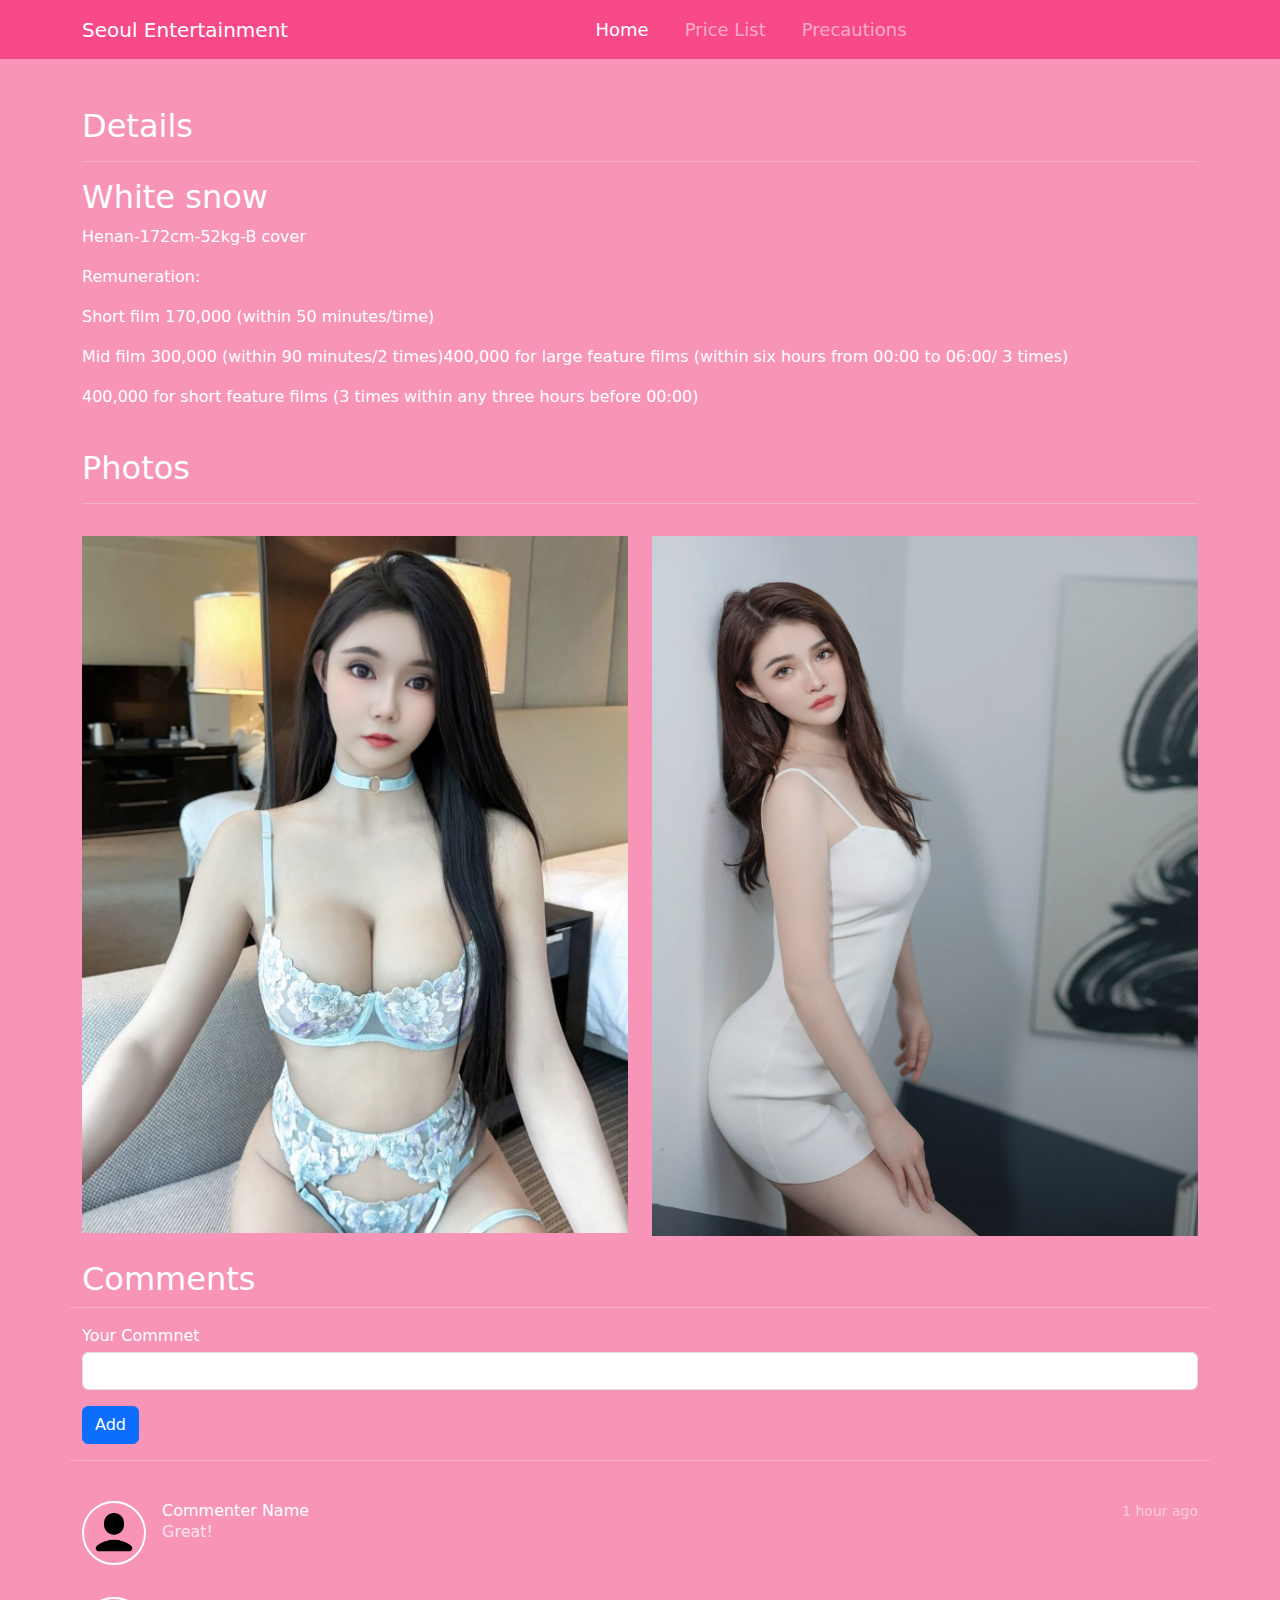
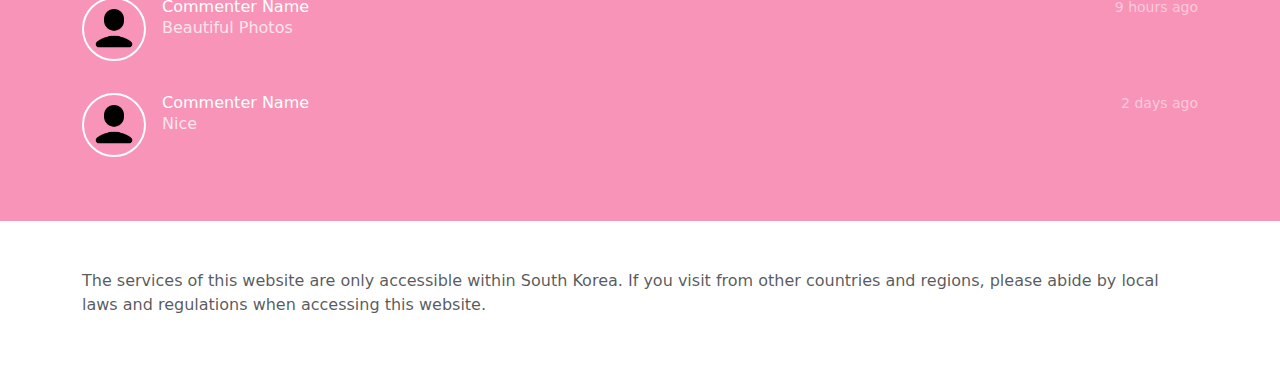
==== profile.html @ a060f77e "First" ====
<!doctype html>
<html lang="en" data-bs-theme="auto">

<head>
    <script src="assets/js/color-modes.js"></script>

    <meta charset="utf-8">
    <meta name="viewport" content="width=device-width, initial-scale=1">
    <meta name="description" content="">
    <meta name="author" content="Mark Otto, Jacob Thornton, and Bootstrap contributors">
    <meta name="generator" content="Hugo 0.118.2">
    <title>Album example · Bootstrap v5.3</title>

    <!-- <link rel="canonical" href="https://getbootstrap.com/docs/5.3/examples/album/"> -->



    <!-- <link rel="stylesheet" href="https://cdn.jsdelivr.net/npm/@docsearch/css@3"> -->

    <link href="assets/css/bootstrap.min.css" rel="stylesheet">

    <style>
        .bd-placeholder-img {
            font-size: 1.125rem;
            text-anchor: middle;
            -webkit-user-select: none;
            -moz-user-select: none;
            user-select: none;
        }

        @media (min-width: 768px) {
            .bd-placeholder-img-lg {
                font-size: 3.5rem;
            }
        }

        .b-example-divider {
            width: 100%;
            height: 3rem;
            background-color: rgba(0, 0, 0, .1);
            border: solid rgba(0, 0, 0, .15);
            border-width: 1px 0;
            box-shadow: inset 0 .5em 1.5em rgba(0, 0, 0, .1), inset 0 .125em .5em rgba(0, 0, 0, .15);
        }

        .b-example-vr {
            flex-shrink: 0;
            width: 1.5rem;
            height: 100vh;
        }

        .bi {
            vertical-align: -.125em;
            fill: currentColor;
        }

        .nav-scroller {
            position: relative;
            z-index: 2;
            height: 2.75rem;
            overflow-y: hidden;
        }

        .nav-scroller .nav {
            display: flex;
            flex-wrap: nowrap;
            padding-bottom: 1rem;
            margin-top: -1px;
            overflow-x: auto;
            text-align: center;
            white-space: nowrap;
            -webkit-overflow-scrolling: touch;
        }

        .btn-bd-primary {
            --bd-violet-bg: #712cf9;
            --bd-violet-rgb: 112.520718, 44.062154, 249.437846;

            --bs-btn-font-weight: 600;
            --bs-btn-color: var(--bs-white);
            --bs-btn-bg: var(--bd-violet-bg);
            --bs-btn-border-color: var(--bd-violet-bg);
            --bs-btn-hover-color: var(--bs-white);
            --bs-btn-hover-bg: #6528e0;
            --bs-btn-hover-border-color: #6528e0;
            --bs-btn-focus-shadow-rgb: var(--bd-violet-rgb);
            --bs-btn-active-color: var(--bs-btn-hover-color);
            --bs-btn-active-bg: #5a23c8;
            --bs-btn-active-border-color: #5a23c8;
        }

        .bd-mode-toggle {
            z-index: 1500;
        }

        .bd-mode-toggle .dropdown-menu .active .bi {
            display: block !important;
        }


        .nav-item {
            margin: 0 10px;
            font-size: 18px;
        }

        .card img {
            width: 100%;
            height: 400px;
            border-radius: var(--bs-border-radius);
        }
        nav.navbar {
            background-color: #f84a88 !important;
        }
        .bg-body-tertiary {
            background-color: #f794b7 !important;
        }

        .photos img {
            max-height: 700px;
        }

        @media (max-width: 990px) {
            .card img {
                height: auto;
            }
        }
        ul, li {
            list-style: none;
            padding: 0;
            margin: 0;
        }
        .comments-list img {
            border: 2px solid #fff;
            padding: 5px;
        }
    </style>


</head>

<body>
    <svg xmlns="http://www.w3.org/2000/svg" class="d-none">
        <symbol id="check2" viewBox="0 0 16 16">
            <path
                d="M13.854 3.646a.5.5 0 0 1 0 .708l-7 7a.5.5 0 0 1-.708 0l-3.5-3.5a.5.5 0 1 1 .708-.708L6.5 10.293l6.646-6.647a.5.5 0 0 1 .708 0z" />
        </symbol>
        <symbol id="circle-half" viewBox="0 0 16 16">
            <path d="M8 15A7 7 0 1 0 8 1v14zm0 1A8 8 0 1 1 8 0a8 8 0 0 1 0 16z" />
        </symbol>
        <symbol id="moon-stars-fill" viewBox="0 0 16 16">
            <path
                d="M6 .278a.768.768 0 0 1 .08.858 7.208 7.208 0 0 0-.878 3.46c0 4.021 3.278 7.277 7.318 7.277.527 0 1.04-.055 1.533-.16a.787.787 0 0 1 .81.316.733.733 0 0 1-.031.893A8.349 8.349 0 0 1 8.344 16C3.734 16 0 12.286 0 7.71 0 4.266 2.114 1.312 5.124.06A.752.752 0 0 1 6 .278z" />
            <path
                d="M10.794 3.148a.217.217 0 0 1 .412 0l.387 1.162c.173.518.579.924 1.097 1.097l1.162.387a.217.217 0 0 1 0 .412l-1.162.387a1.734 1.734 0 0 0-1.097 1.097l-.387 1.162a.217.217 0 0 1-.412 0l-.387-1.162A1.734 1.734 0 0 0 9.31 6.593l-1.162-.387a.217.217 0 0 1 0-.412l1.162-.387a1.734 1.734 0 0 0 1.097-1.097l.387-1.162zM13.863.099a.145.145 0 0 1 .274 0l.258.774c.115.346.386.617.732.732l.774.258a.145.145 0 0 1 0 .274l-.774.258a1.156 1.156 0 0 0-.732.732l-.258.774a.145.145 0 0 1-.274 0l-.258-.774a1.156 1.156 0 0 0-.732-.732l-.774-.258a.145.145 0 0 1 0-.274l.774-.258c.346-.115.617-.386.732-.732L13.863.1z" />
        </symbol>
        <symbol id="sun-fill" viewBox="0 0 16 16">
            <path
                d="M8 12a4 4 0 1 0 0-8 4 4 0 0 0 0 8zM8 0a.5.5 0 0 1 .5.5v2a.5.5 0 0 1-1 0v-2A.5.5 0 0 1 8 0zm0 13a.5.5 0 0 1 .5.5v2a.5.5 0 0 1-1 0v-2A.5.5 0 0 1 8 13zm8-5a.5.5 0 0 1-.5.5h-2a.5.5 0 0 1 0-1h2a.5.5 0 0 1 .5.5zM3 8a.5.5 0 0 1-.5.5h-2a.5.5 0 0 1 0-1h2A.5.5 0 0 1 3 8zm10.657-5.657a.5.5 0 0 1 0 .707l-1.414 1.415a.5.5 0 1 1-.707-.708l1.414-1.414a.5.5 0 0 1 .707 0zm-9.193 9.193a.5.5 0 0 1 0 .707L3.05 13.657a.5.5 0 0 1-.707-.707l1.414-1.414a.5.5 0 0 1 .707 0zm9.193 2.121a.5.5 0 0 1-.707 0l-1.414-1.414a.5.5 0 0 1 .707-.707l1.414 1.414a.5.5 0 0 1 0 .707zM4.464 4.465a.5.5 0 0 1-.707 0L2.343 3.05a.5.5 0 1 1 .707-.707l1.414 1.414a.5.5 0 0 1 0 .708z" />
        </symbol>
    </svg>

    <nav class="navbar navbar-expand-lg navbar-dark bg-dark" aria-label="Eighth navbar example">
        <div class="container">
            <a class="navbar-brand" href="#">Seoul Entertainment</a>
            <button class="navbar-toggler" type="button" data-bs-toggle="collapse" data-bs-target="#navbarsExample07"
                aria-controls="navbarsExample07" aria-expanded="false" aria-label="Toggle navigation">
                <span class="navbar-toggler-icon"></span>
            </button>

            <div class="collapse navbar-collapse" id="navbarsExample07">
                <ul class="navbar-nav mx-auto mb-2 mb-lg-0">
                    <li class="nav-item">
                        <a class="nav-link active" aria-current="page" href="#">Home</a>
                    </li>
                    <li class="nav-item">
                        <a class="nav-link" href="#">Price List</a>
                    </li>
                    <li class="nav-item">
                        <a class="nav-link" href="#">Precautions</a>
                    </li>
                </ul>
            </div>
        </div>
    </nav>

    <main>

        <!-- <section class="py-5 text-center container">
    <div class="row py-lg-5">
      <div class="col-lg-6 col-md-8 mx-auto">
        <h1 class="fw-light">Album example</h1>
        <p class="lead text-body-secondary">Something short and leading about the collection below—its contents, the creator, etc. Make it short and sweet, but not too short so folks don’t simply skip over it entirely.</p>
        <p>
          <a href="#" class="btn btn-primary my-2">Main call to action</a>
          <a href="#" class="btn btn-secondary my-2">Secondary action</a>
        </p>
      </div>
    </div>
  </section> -->

        <div class="album py-5 bg-body-tertiary text-white">
            <div class="container">
                <div class="row">
                    <div class="col">
                        <h2>Details</h2>
                        <hr />
                        <h2>White snow</h2>
                        <p>Henan-172cm-52kg-B cover</p>
                        <p>Remuneration:</p>
                        <p>Short film 170,000 (within 50 minutes/time)</p>
                        <p>Mid film 300,000 (within 90 minutes/2 times)400,000 for large feature films (within six hours from 00:00 to 06:00/ 3 times)</p>
                        <p>400,000 for short feature films (3 times within any three hours before 00:00)</p>
                    </div>
                    <div class="photos mt-4">
                        <h2>Photos</h2>
                        <hr />
                        <div class="row">
                            <div class="col-lg-6 mt-3">
                                <img src="assets/images/5e1b2d12f1417547eadc94c6ebc849d1.jpeg" class="w-100">
                            </div>
                            <div class="col-lg-6 mt-3">
                                <img src="assets/images/IMG_5085.jpeg" class="w-100">
                            </div>
                        </div>
                    </div>

                    <div class="comments mt-4">
                        <div class="row">
                            <h2>Comments</h2>
                            <hr />
                            <div class="col-12 pb-3">
                                <form action="" method="post">
                                    <div class="form-group">
                                        <label for="comment">Your Commnet</label>
                                        <input type="text" class="form-control mt-1" id="comment" name="comment">
                                    </div>
                                    <button type="submit" class="btn btn-primary mt-3">Add</button>
                                </form>
                            </div>
                            <hr />
                            <div class="col-12 mt-2">
                                <ul class="comments-list">
                                    <li>
                                        <a href="#" class="list-group-item list-group-item-action d-flex gap-3 py-3" aria-current="true">
                                            <img src="assets/images/user.png" alt="twbs" width="64" height="64" class="rounded-circle flex-shrink-0">
                                            <div class="d-flex gap-2 w-100 justify-content-between">
                                              <div>
                                                <h6 class="mb-0">Commenter Name</h6>
                                                <p class="mb-0 opacity-75">Great!</p>
                                              </div>
                                              <small class="opacity-50 text-nowrap">1 hour ago</small>
                                            </div>
                                        </a>
                                    </li>
                                    <li>
                                        <a href="#" class="list-group-item list-group-item-action d-flex gap-3 py-3" aria-current="true">
                                            <img src="assets/images/user.png" alt="twbs" width="64" height="64" class="rounded-circle flex-shrink-0">
                                            <div class="d-flex gap-2 w-100 justify-content-between">
                                              <div>
                                                <h6 class="mb-0">Commenter Name</h6>
                                                <p class="mb-0 opacity-75">Beautiful Photos</p>
                                              </div>
                                              <small class="opacity-50 text-nowrap">9 hours ago</small>
                                            </div>
                                        </a>
                                    </li>
                                    <li>
                                        <a href="#" class="list-group-item list-group-item-action d-flex gap-3 py-3" aria-current="true">
                                            <img src="assets/images/user.png" alt="twbs" width="64" height="64" class="rounded-circle flex-shrink-0">
                                            <div class="d-flex gap-2 w-100 justify-content-between">
                                              <div>
                                                <h6 class="mb-0">Commenter Name</h6>
                                                <p class="mb-0 opacity-75">Nice</p>
                                              </div>
                                              <small class="opacity-50 text-nowrap">2 days ago</small>
                                            </div>
                                        </a>
                                    </li>
                                </ul>
                            </div>
                        </div>
                    </div>
                </div>
            </div>
        </div>

    </main>

    <footer class="text-body-secondary py-5">
        <div class="container">
            <!-- <p class="float-end mb-1">
      <a href="#">Back to top</a>
    </p> -->
            <p class="mb-1">
                The services of this website are only accessible within South Korea. If you visit from other countries
                and regions, please abide by local laws and regulations when accessing this website.
            </p>
        </div>
    </footer>
    <script src="assets/js/bootstrap.bundle.min.js"></script>

</body>

</html>
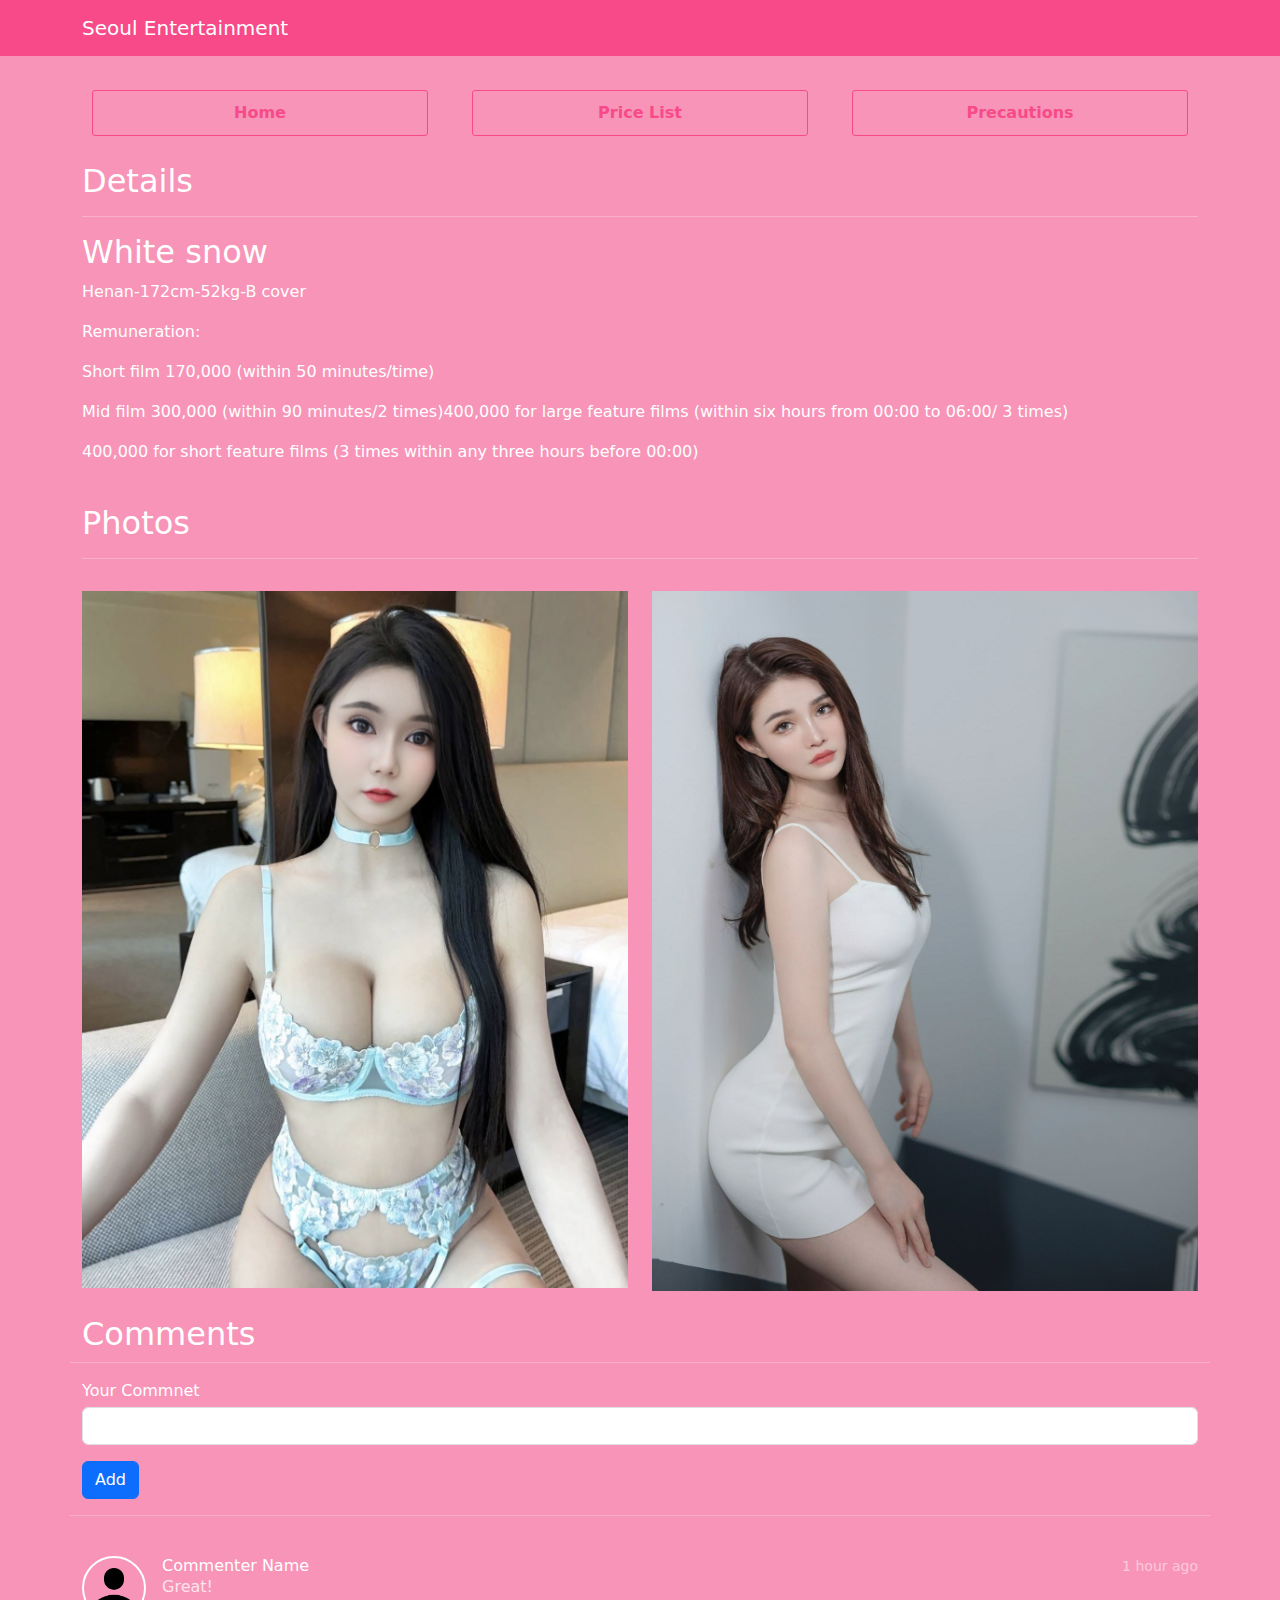
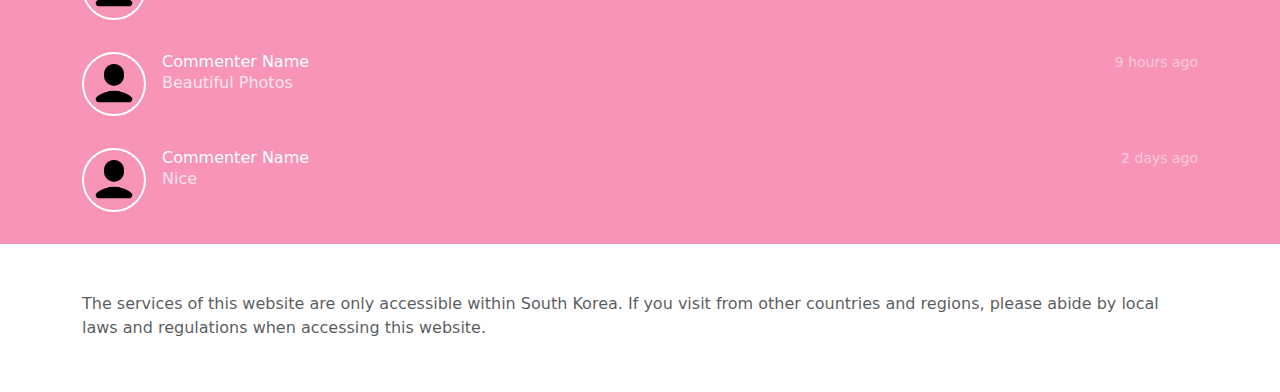
==== commit 775efd77: "Update Menu" ====
--- a/profile.html
+++ b/profile.html
@@ -9,7 +9,7 @@
     <meta name="description" content="">
     <meta name="author" content="Mark Otto, Jacob Thornton, and Bootstrap contributors">
     <meta name="generator" content="Hugo 0.118.2">
-    <title>Album example · Bootstrap v5.3</title>
+    <title>Seoul Entertainment</title>
 
     <!-- <link rel="canonical" href="https://getbootstrap.com/docs/5.3/examples/album/"> -->
 
@@ -115,71 +115,22 @@
             background-color: #f794b7 !important;
         }
 
-        .photos img {
-            max-height: 700px;
-        }
-
-        @media (max-width: 990px) {
-            .card img {
-                height: auto;
-            }
-        }
-        ul, li {
-            list-style: none;
-            padding: 0;
-            margin: 0;
-        }
-        .comments-list img {
-            border: 2px solid #fff;
-            padding: 5px;
-        }
     </style>
 
+    <link rel="stylesheet" href="assets/css/style.css">
+
 
 </head>
 
 <body>
-    <svg xmlns="http://www.w3.org/2000/svg" class="d-none">
-        <symbol id="check2" viewBox="0 0 16 16">
-            <path
-                d="M13.854 3.646a.5.5 0 0 1 0 .708l-7 7a.5.5 0 0 1-.708 0l-3.5-3.5a.5.5 0 1 1 .708-.708L6.5 10.293l6.646-6.647a.5.5 0 0 1 .708 0z" />
-        </symbol>
-        <symbol id="circle-half" viewBox="0 0 16 16">
-            <path d="M8 15A7 7 0 1 0 8 1v14zm0 1A8 8 0 1 1 8 0a8 8 0 0 1 0 16z" />
-        </symbol>
-        <symbol id="moon-stars-fill" viewBox="0 0 16 16">
-            <path
-                d="M6 .278a.768.768 0 0 1 .08.858 7.208 7.208 0 0 0-.878 3.46c0 4.021 3.278 7.277 7.318 7.277.527 0 1.04-.055 1.533-.16a.787.787 0 0 1 .81.316.733.733 0 0 1-.031.893A8.349 8.349 0 0 1 8.344 16C3.734 16 0 12.286 0 7.71 0 4.266 2.114 1.312 5.124.06A.752.752 0 0 1 6 .278z" />
-            <path
-                d="M10.794 3.148a.217.217 0 0 1 .412 0l.387 1.162c.173.518.579.924 1.097 1.097l1.162.387a.217.217 0 0 1 0 .412l-1.162.387a1.734 1.734 0 0 0-1.097 1.097l-.387 1.162a.217.217 0 0 1-.412 0l-.387-1.162A1.734 1.734 0 0 0 9.31 6.593l-1.162-.387a.217.217 0 0 1 0-.412l1.162-.387a1.734 1.734 0 0 0 1.097-1.097l.387-1.162zM13.863.099a.145.145 0 0 1 .274 0l.258.774c.115.346.386.617.732.732l.774.258a.145.145 0 0 1 0 .274l-.774.258a1.156 1.156 0 0 0-.732.732l-.258.774a.145.145 0 0 1-.274 0l-.258-.774a1.156 1.156 0 0 0-.732-.732l-.774-.258a.145.145 0 0 1 0-.274l.774-.258c.346-.115.617-.386.732-.732L13.863.1z" />
-        </symbol>
-        <symbol id="sun-fill" viewBox="0 0 16 16">
-            <path
-                d="M8 12a4 4 0 1 0 0-8 4 4 0 0 0 0 8zM8 0a.5.5 0 0 1 .5.5v2a.5.5 0 0 1-1 0v-2A.5.5 0 0 1 8 0zm0 13a.5.5 0 0 1 .5.5v2a.5.5 0 0 1-1 0v-2A.5.5 0 0 1 8 13zm8-5a.5.5 0 0 1-.5.5h-2a.5.5 0 0 1 0-1h2a.5.5 0 0 1 .5.5zM3 8a.5.5 0 0 1-.5.5h-2a.5.5 0 0 1 0-1h2A.5.5 0 0 1 3 8zm10.657-5.657a.5.5 0 0 1 0 .707l-1.414 1.415a.5.5 0 1 1-.707-.708l1.414-1.414a.5.5 0 0 1 .707 0zm-9.193 9.193a.5.5 0 0 1 0 .707L3.05 13.657a.5.5 0 0 1-.707-.707l1.414-1.414a.5.5 0 0 1 .707 0zm9.193 2.121a.5.5 0 0 1-.707 0l-1.414-1.414a.5.5 0 0 1 .707-.707l1.414 1.414a.5.5 0 0 1 0 .707zM4.464 4.465a.5.5 0 0 1-.707 0L2.343 3.05a.5.5 0 1 1 .707-.707l1.414 1.414a.5.5 0 0 1 0 .708z" />
-        </symbol>
-    </svg>
 
     <nav class="navbar navbar-expand-lg navbar-dark bg-dark" aria-label="Eighth navbar example">
         <div class="container">
-            <a class="navbar-brand" href="#">Seoul Entertainment</a>
+            <a class="navbar-brand" href="index.html">Seoul Entertainment</a>
             <button class="navbar-toggler" type="button" data-bs-toggle="collapse" data-bs-target="#navbarsExample07"
                 aria-controls="navbarsExample07" aria-expanded="false" aria-label="Toggle navigation">
                 <span class="navbar-toggler-icon"></span>
             </button>
-
-            <div class="collapse navbar-collapse" id="navbarsExample07">
-                <ul class="navbar-nav mx-auto mb-2 mb-lg-0">
-                    <li class="nav-item">
-                        <a class="nav-link active" aria-current="page" href="#">Home</a>
-                    </li>
-                    <li class="nav-item">
-                        <a class="nav-link" href="#">Price List</a>
-                    </li>
-                    <li class="nav-item">
-                        <a class="nav-link" href="#">Precautions</a>
-                    </li>
-                </ul>
-            </div>
         </div>
     </nav>
 
@@ -198,8 +149,21 @@
     </div>
   </section> -->
 
-        <div class="album py-5 bg-body-tertiary text-white">
+        <div class="album pt-2 pb-3 bg-body-tertiary text-white">
             <div class="container">
+
+                <div class="row menu text-center my-3">
+                    <div class="col-4">
+                        <a href="index.html">Home</a>
+                    </div>
+                    <div class="col-4">
+                        <a href="">Price List</a>
+                    </div>
+                    <div class="col-4">
+                        <a href="">Precautions</a>
+                    </div>
+                </div>
+                
                 <div class="row">
                     <div class="col">
                         <h2>Details</h2>
--- a/assets/css/style.css
+++ b/assets/css/style.css
@@ -0,0 +1,75 @@
+ul, li {
+    list-style: none;
+    padding: 0;
+    margin: 0;
+}
+
+.nav-item {
+    margin: 0 10px;
+    font-size: 18px;
+}
+
+.card a {
+    position: relative;
+}
+
+.card img {
+    width: 100%;
+    height: 400px;
+    border-radius: var(--bs-border-radius);
+}
+
+.card span.overlay-text {
+    position: absolute;
+    left: 5px;
+    top: 5px;
+    background: #18ad18;
+    color: white;
+    border-radius: 10px;
+    font-size: 14px;
+    padding: 3px 10px;
+}
+
+nav.navbar {
+    background-color: #f84a88 !important;
+}
+.bg-body-tertiary {
+    background-color: #f794b7 !important;
+}
+
+/* .menu {
+    text-align: center;
+    margin: 0 0 20px 0;
+} */
+
+.menu a {
+    margin: 10px;
+    border: 1px solid #f84a88;
+    text-decoration: none;
+    color: #f84a88;
+    padding: 10px;
+    border-radius: 3px;
+    display: block;
+    font-weight: bold;
+}
+
+.comments-list img {
+    border: 2px solid #fff;
+    padding: 5px;
+}
+
+.photos img {
+    max-height: 700px;
+}
+
+@media (max-width: 990px) {
+    .menu a {
+        width: 120px;
+    }
+    .card img {
+        height: 220px;
+    }
+    .qr-image {
+        width: 100%;
+    }
+}